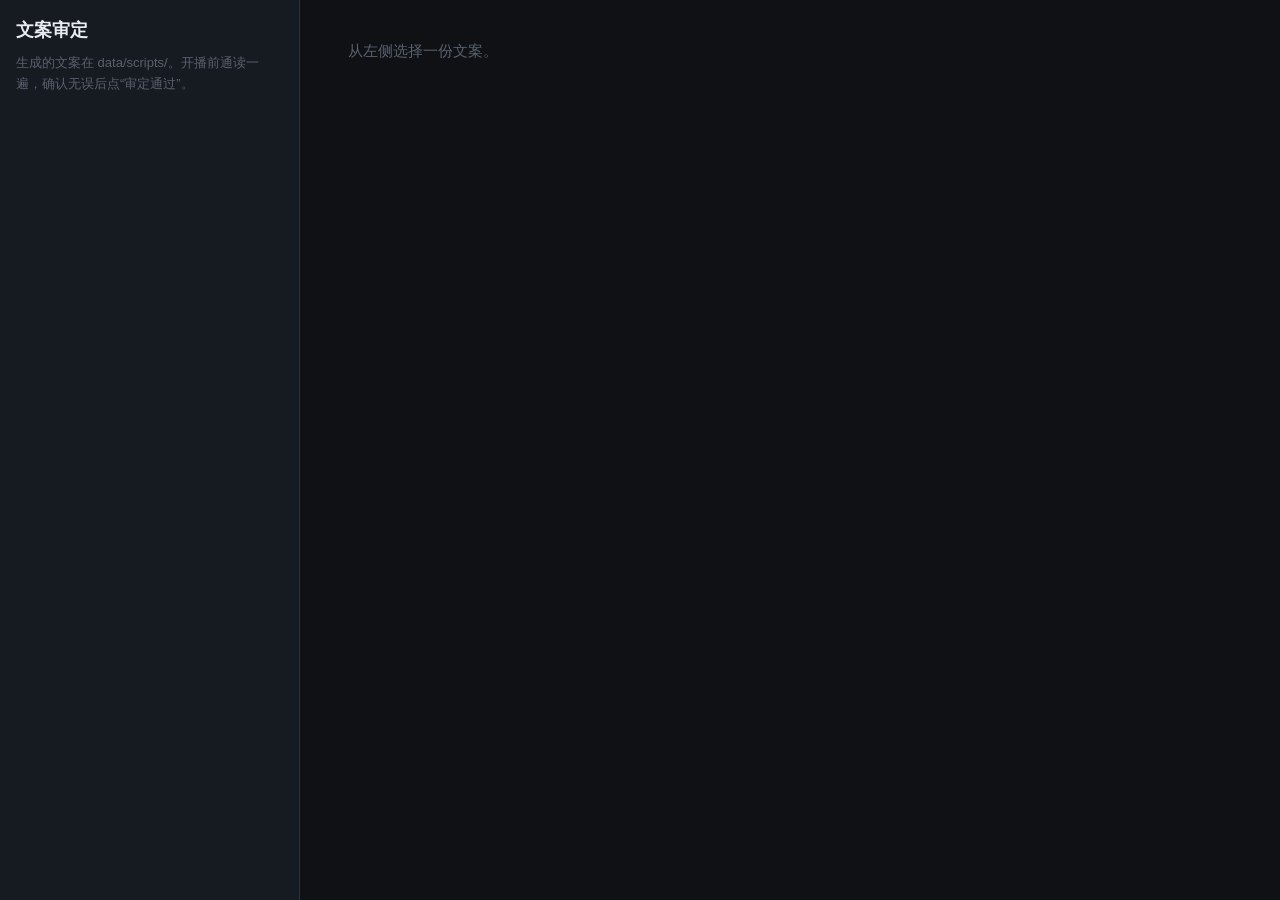
==== static/review.html @ 4a7ab0f7 "文案审定页、开播录制与下播复盘 - 文案审定：/review 页面与 server/review_api.py；逐段编辑文字、类型、真实性与素材，   亲历段落旁显示素材原文；保存时重跑程序检查，审定" ====
<!doctype html>
<html lang="zh-CN">
<head>
  <meta charset="utf-8">
  <meta name="viewport" content="width=device-width, initial-scale=1">
  <title>文案审定</title>
  <link rel="stylesheet" href="/static/review.css">
</head>
<body>
  <aside id="list">
    <h1>文案审定</h1>
    <p class="hint">生成的文案在 data/scripts/。开播前通读一遍，确认无误后点“审定通过”。</p>
    <div id="scripts"></div>
  </aside>

  <main id="editor">
    <p class="empty" id="placeholder">从左侧选择一份文案。</p>
    <div id="doc" hidden>
      <div id="toolbar">
        <span id="status"></span>
        <span id="dirty" hidden>有未保存的修改</span>
        <button id="save" type="button">保存并重新检查</button>
        <button id="approve" type="button" class="primary">审定通过</button>
      </div>
      <p id="demo-warning" class="warn" hidden>当前使用的是演示档案（config/profile.example.yaml），素材对照不是你的真实经历。</p>
      <p id="run-hint" class="hint"></p>

      <label class="field">标题<input id="f-title"></label>
      <label class="field">节目设定（会作为 AI 回复的背景）<textarea id="f-bible" rows="3"></textarea></label>
      <label class="field">大悬念<textarea id="f-big_hook" rows="2"></textarea></label>
      <label class="field">答案（只能在最后一段揭晓）<textarea id="f-payoff" rows="2"></textarea></label>
      <ul id="outline-issues" class="issues"></ul>

      <div id="segments"></div>
    </div>
  </main>

  <script type="module" src="/static/review.js"></script>
</body>
</html>
---- static/review.css ----
:root {
  --bg: #0f1115;
  --panel: #161a21;
  --panel-2: #1c212a;
  --line: #2a313c;
  --text: #e8ebf0;
  --dim: #8a93a3;
  --faint: #59616e;
  --accent: #5aa9ff;
  --warn: #f5b041;
  --ok: #58d68d;
  --danger: #ff6b6b;
}
* { box-sizing: border-box; }
html, body { margin: 0; height: 100%; }
body {
  display: grid;
  grid-template-columns: 300px 1fr;
  background: var(--bg);
  color: var(--text);
  font: 15px/1.6 -apple-system, "PingFang SC", "Hiragino Sans GB", "Microsoft YaHei", sans-serif;
}
h1 { font-size: 18px; margin: 0 0 8px; }
.hint { color: var(--faint); font-size: 13px; margin: 0 0 12px; }
.warn { color: var(--warn); font-size: 14px; }
.empty { color: var(--faint); padding: 24px; }

#list { border-right: 1px solid var(--line); padding: 16px; overflow-y: auto; background: var(--panel); }
.item {
  display: block;
  width: 100%;
  text-align: left;
  padding: 10px;
  margin-bottom: 8px;
  border: 1px solid var(--line);
  border-radius: 8px;
  background: var(--panel-2);
  color: var(--text);
  cursor: pointer;
  font: inherit;
}
.item.active { border-color: var(--accent); }
.item .t { font-weight: 600; display: block; }
.item .m { color: var(--dim); font-size: 12px; }
.badge { font-size: 12px; padding: 0 6px; border-radius: 4px; margin-left: 4px; }
.badge.ok { background: rgba(88, 214, 141, 0.15); color: var(--ok); }
.badge.warn { background: rgba(245, 176, 65, 0.15); color: var(--warn); }

#editor { overflow-y: auto; padding: 0 24px 80px; }
#toolbar {
  position: sticky;
  top: 0;
  z-index: 2;
  display: flex;
  align-items: center;
  gap: 12px;
  padding: 12px 0;
  background: var(--bg);
  border-bottom: 1px solid var(--line);
  margin-bottom: 12px;
}
#status { color: var(--dim); }
#dirty { color: var(--warn); font-size: 13px; }
#toolbar button:first-of-type { margin-left: auto; }
button {
  font: inherit;
  font-size: 14px;
  padding: 5px 14px;
  border: 1px solid var(--line);
  border-radius: 6px;
  background: var(--panel-2);
  color: var(--text);
  cursor: pointer;
}
button.primary { border-color: var(--accent); color: var(--accent); }
button:disabled { opacity: 0.5; cursor: default; }

.field { display: block; color: var(--dim); font-size: 13px; margin-bottom: 10px; }
input, textarea, select {
  display: block;
  width: 100%;
  margin-top: 4px;
  padding: 6px 8px;
  border: 1px solid var(--line);
  border-radius: 6px;
  background: var(--panel-2);
  color: var(--text);
  font: inherit;
  font-size: 15px;
}
textarea { resize: vertical; }
select { display: inline-block; width: auto; margin: 0; font-size: 13px; padding: 2px 4px; }

.issues { margin: 6px 0 12px; padding-left: 20px; color: var(--warn); font-size: 14px; }
.issues:empty { display: none; }

.seg { margin-top: 28px; }
.seg h2 { font-size: 17px; margin: 0 0 4px; }
.seg .meta { color: var(--dim); font-size: 13px; margin-bottom: 6px; }

.para {
  border: 1px solid var(--line);
  border-radius: 8px;
  padding: 8px 10px;
  margin-bottom: 8px;
  background: var(--panel);
}
.para.deleted { opacity: 0.35; }
.para .row { display: flex; gap: 8px; align-items: center; font-size: 13px; color: var(--dim); }
.para .row .id { color: var(--faint); min-width: 48px; }
.para .row .count { margin-left: auto; color: var(--faint); }
.para .row label { display: flex; align-items: center; gap: 4px; }
.para textarea { margin-top: 6px; font-size: 16px; line-height: 1.6; }
.para .material {
  margin-top: 6px;
  padding: 6px 8px;
  border-left: 3px solid var(--ok);
  background: rgba(88, 214, 141, 0.06);
  color: var(--dim);
  font-size: 13px;
}
.para .material.missing { border-left-color: var(--danger); color: var(--danger); background: rgba(255, 107, 107, 0.06); }
.para.lived { border-left: 3px solid var(--ok); }
.para.fictional { border-left: 3px solid var(--warn); }
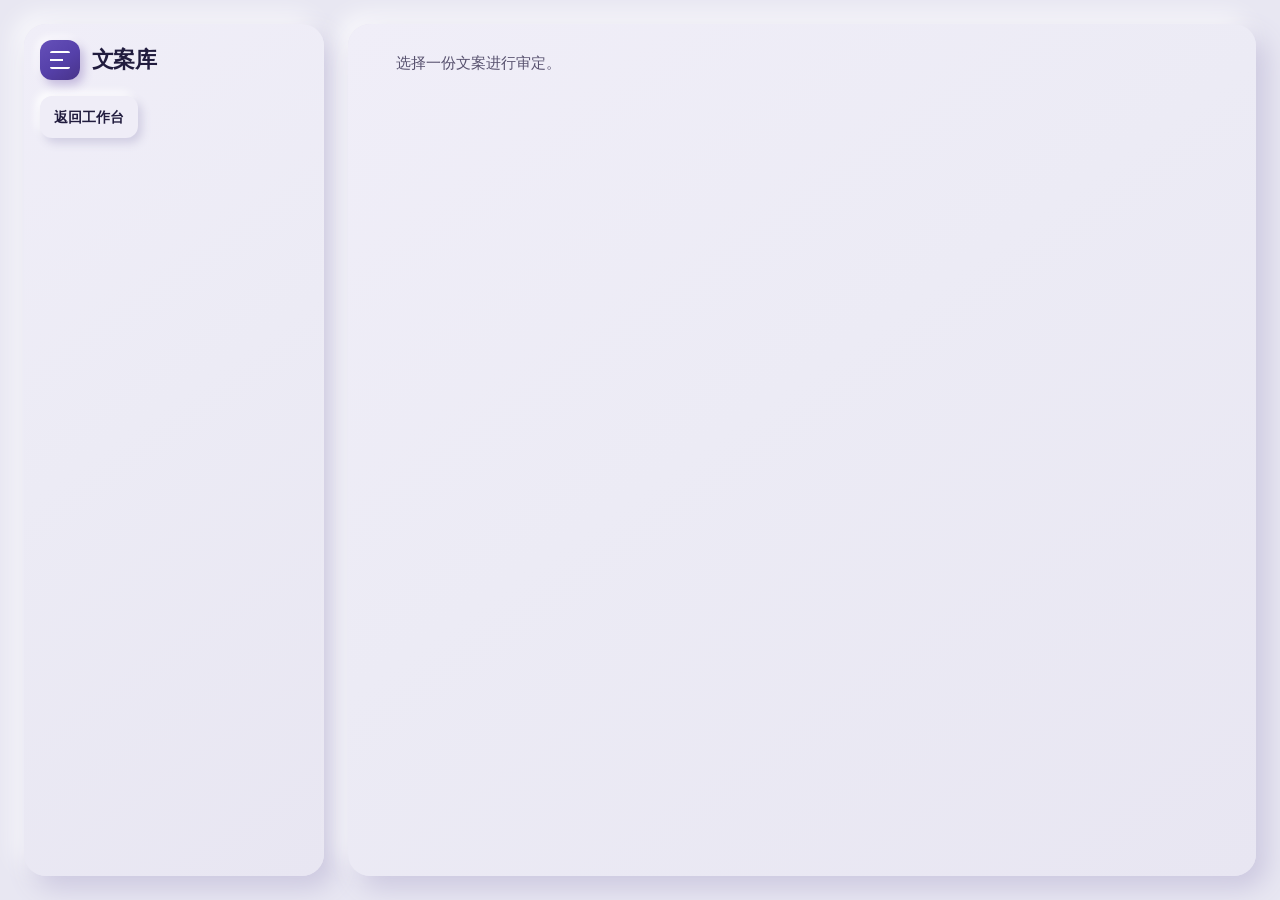
==== commit 1c3ababc: "完善直播工作台、模型供应商配置与新拟态界面" ====
--- a/static/review.html
+++ b/static/review.html
@@ -4,23 +4,24 @@
   <meta charset="utf-8">
   <meta name="viewport" content="width=device-width, initial-scale=1">
   <title>文案审定</title>
+  <link rel="stylesheet" href="/static/workspace.css">
   <link rel="stylesheet" href="/static/review.css">
 </head>
 <body>
   <aside id="list">
-    <h1>文案审定</h1>
-    <p class="hint">生成的文案在 data/scripts/。开播前通读一遍，确认无误后点“审定通过”。</p>
+    <div class="brand"><span class="brand-mark" aria-hidden="true"></span><h1>文案库</h1></div>
+    <a class="control" href="/">返回工作台</a>
     <div id="scripts"></div>
   </aside>
 
   <main id="editor">
-    <p class="empty" id="placeholder">从左侧选择一份文案。</p>
+    <p class="empty" id="placeholder">选择一份文案进行审定。</p>
     <div id="doc" hidden>
       <div id="toolbar">
         <span id="status"></span>
         <span id="dirty" hidden>有未保存的修改</span>
-        <button id="save" type="button">保存并重新检查</button>
-        <button id="approve" type="button" class="primary">审定通过</button>
+        <button id="save" type="button" class="control">保存并重新检查</button>
+        <button id="approve" type="button" class="control primary-control">审定通过</button>
       </div>
       <p id="demo-warning" class="warn" hidden>当前使用的是演示档案（config/profile.example.yaml），素材对照不是你的真实经历。</p>
       <p id="run-hint" class="hint"></p>
--- a/static/workspace.css
+++ b/static/workspace.css
@@ -0,0 +1,136 @@
+/* 工作台、文案库和弹窗共用左上光源。面板与按钮凸起，输入、列表容器和按下态凹入。 */
+:root {
+  --bg: #e8e7f2;
+  --surface: #ecebf5;
+  --raised: #efedf7;
+  --well: #e7e5f2;
+  --paper: #f3f1fa;
+  --line: #d6d3e9;
+  --text: #211c3e;
+  --dim: #57516e;
+  --accent: #5540a9;
+  --accent-hover: #48338f;
+  --accent-light: #e4ddfa;
+  --accent-ink: #fff;
+  --ok: #20624e;
+  --ok-soft: #dceee7;
+  --warn: #865116;
+  --warn-soft: #f7e9d1;
+  --danger: #a13049;
+  --danger-soft: #fae9ed;
+  --surface-fill: linear-gradient(145deg, #f0eef8, var(--surface) 45%, #e8e6f2);
+  --accent-fill: linear-gradient(145deg, #6550b9, var(--accent) 55%, #483389);
+  --large-shadow: 10px 12px 27px #cbc7df, -8px -8px 23px rgb(255 255 255 / 88%);
+  --lift: 4px 5px 10px #d0cde2, -4px -4px 9px rgb(255 255 255 / 92%);
+  --inset: inset 3px 3px 7px #cecae1, inset -3px -3px 7px rgb(255 255 255 / 85%);
+  --inset-small: inset 2px 2px 4px #d0cce1, inset -2px -2px 4px rgb(255 255 255 / 82%);
+  --accent-lift: 4px 5px 10px #c4badd, -3px -3px 8px rgb(255 255 255 / 82%);
+  --accent-inset: inset 3px 3px 8px #37236f, inset -2px -2px 5px #715ac0;
+  --overlay-shadow: 12px 18px 42px rgb(36 26 73 / 29%), -5px -6px 15px rgb(246 243 255 / 43%);
+  --backdrop: rgb(34 28 61 / 36%);
+  --radius: 16px;
+  --panel-radius: 22px;
+  --control-radius: 12px;
+  color-scheme: light;
+  font-family: -apple-system, "PingFang SC", "Microsoft YaHei", system-ui, sans-serif;
+}
+* { box-sizing: border-box; }
+[hidden] { display: none !important; }
+.sr-only { position: absolute; width: 1px; height: 1px; overflow: hidden; clip-path: inset(50%); }
+html, body { margin: 0; min-height: 100%; }
+body { background: var(--bg); color: var(--text); }
+button, input, select, textarea { font: inherit; color: inherit; }
+button { cursor: pointer; }
+button:disabled { opacity: .65; cursor: default; }
+:where(button, a, input, select, textarea, summary, [tabindex]):focus-visible {
+  outline: 2px solid var(--accent);
+  outline-offset: 3px;
+}
+::selection { background: var(--accent-light); color: var(--text); }
+::placeholder { color: var(--dim); opacity: 1; }
+* { scrollbar-color: #a59bc6 transparent; }
+.brand { display: flex; align-items: center; gap: 12px; }
+.brand-mark {
+  display: block;
+  position: relative;
+  flex: 0 0 40px;
+  height: 40px;
+  border-radius: var(--control-radius);
+  background: var(--accent-fill);
+  box-shadow: var(--accent-lift);
+}
+/* 三道提词行组成共用标记。 */
+.brand-mark::before {
+  content: "";
+  position: absolute;
+  inset: 11px 10px;
+  border-block: 2px solid var(--accent-ink);
+  border-radius: 2px;
+}
+.brand-mark::after {
+  content: "";
+  position: absolute;
+  inset: 19px auto auto 10px;
+  width: 13px;
+  border-top: 2px solid var(--accent-ink);
+}
+
+/* 低优先级的表单基础样式，便于各页面保留现有字段尺寸和布局。 */
+:where(input:not([type="checkbox"], [type="radio"]), textarea, select) {
+  min-width: 0;
+  padding: 8px 11px;
+  border: 1px solid transparent;
+  border-radius: var(--control-radius);
+  background: var(--well);
+  box-shadow: var(--inset);
+  caret-color: var(--accent);
+}
+:where(input[type="checkbox"], input[type="radio"]) { accent-color: var(--accent); }
+.control {
+  min-height: 42px;
+  display: inline-flex;
+  align-items: center;
+  justify-content: center;
+  gap: 6px;
+  padding: 7px 13px;
+  border: 1px solid transparent;
+  border-radius: var(--control-radius);
+  background: var(--raised);
+  box-shadow: var(--lift);
+  color: var(--text);
+  font-size: 14px;
+  font-weight: 600;
+  text-decoration: none;
+  white-space: nowrap;
+  transition: background-color .16s, box-shadow .16s;
+}
+.control:hover:not(:disabled) { background: var(--paper); }
+.control:active:not(:disabled) { box-shadow: var(--inset); }
+.primary-control {
+  color: var(--accent-ink);
+  background: var(--accent-fill);
+  box-shadow: var(--accent-lift);
+}
+.primary-control:hover:not(:disabled) { background: var(--accent-hover); }
+.primary-control:active:not(:disabled) { box-shadow: var(--accent-inset); }
+
+/* 弹窗沿用面板表面，额外的投影刻画它与背景工作区之间的距离。 */
+.surface-dialog {
+  width: min(460px, calc(100% - 32px));
+  max-height: calc(100dvh - 32px);
+  padding: 0;
+  overflow: auto;
+  color: var(--text);
+  background: var(--surface-fill);
+  border: 0;
+  border-radius: var(--panel-radius);
+  box-shadow: var(--overlay-shadow);
+}
+.surface-dialog::backdrop { background: var(--backdrop); }
+.confirm-dialog form { padding: 22px; }
+.confirm-dialog h2 { margin: 0; font-size: 19px; line-height: 1.4; }
+.confirm-dialog p { margin: 10px 0 20px; color: var(--dim); font-size: 14px; line-height: 1.65; }
+.confirm-dialog footer { display: flex; flex-wrap: wrap; justify-content: flex-end; gap: 12px; }
+@media (prefers-reduced-motion: reduce) {
+  *, *::before, *::after { transition-duration: .01ms !important; }
+}
--- a/static/review.css
+++ b/static/review.css
@@ -1,124 +1,101 @@
-:root {
-  --bg: #0f1115;
-  --panel: #161a21;
-  --panel-2: #1c212a;
-  --line: #2a313c;
-  --text: #e8ebf0;
-  --dim: #8a93a3;
-  --faint: #59616e;
-  --accent: #5aa9ff;
-  --warn: #f5b041;
-  --ok: #58d68d;
-  --danger: #ff6b6b;
+/* 文案库和审定区使用同一凸起面板，标题等表单字段与段落正文沿用凹入输入。 */
+body {
+  height: 100dvh;
+  display: grid;
+  grid-template-columns: clamp(220px, 25vw, 300px) minmax(0, 1fr);
+  gap: 24px;
+  width: min(100%, 1540px);
+  margin-inline: auto;
+  padding: 24px;
+  font-size: 15px;
+  line-height: 1.6;
 }
-* { box-sizing: border-box; }
-html, body { margin: 0; height: 100%; }
-body {
-  display: grid;
-  grid-template-columns: 300px 1fr;
-  background: var(--bg);
-  color: var(--text);
-  font: 15px/1.6 -apple-system, "PingFang SC", "Hiragino Sans GB", "Microsoft YaHei", sans-serif;
+h1 { font-size: 22px; letter-spacing: -.025em; margin: 0; }
+.hint { color: var(--dim); font-size: 13px; margin: 0 0 12px; }
+.warn { color: var(--warn); font-size: 14px; }
+.empty { color: var(--dim); padding: 12px; }
+#list, #editor { border-radius: var(--panel-radius); min-width: 0; overflow: auto; background: var(--surface-fill); box-shadow: var(--large-shadow); }
+#list { padding: 16px; }
+#list .brand { margin-bottom: 16px; }
+#scripts { display: grid; gap: 12px; margin: 12px -4px 0; padding: 8px 4px 12px; }
+.item {
+  width: 100%;
+  min-height: 52px;
+  padding: 10px 12px;
+  border: 1px solid transparent;
+  border-radius: var(--control-radius);
+  background: var(--raised);
+  box-shadow: var(--lift);
+  text-align: left;
 }
-h1 { font-size: 18px; margin: 0 0 8px; }
-.hint { color: var(--faint); font-size: 13px; margin: 0 0 12px; }
-.warn { color: var(--warn); font-size: 14px; }
-.empty { color: var(--faint); padding: 24px; }
+.item:hover { background: var(--paper); }
+.item:is(.active, :active) { color: var(--accent); background: var(--well); box-shadow: var(--inset); }
+.item .t { font-weight: 650; display: block; overflow-wrap: anywhere; }
+.item .m { color: var(--dim); font-size: 12px; }
+.badge { display: inline-block; padding: 0 6px; border-radius: 4px; margin-left: 6px; font-size: 12px; }
+.badge.ok { background: var(--ok-soft); color: var(--ok); }
+.badge.warn { background: var(--warn-soft); color: var(--warn); }
 
-#list { border-right: 1px solid var(--line); padding: 16px; overflow-y: auto; background: var(--panel); }
-.item {
-  display: block;
-  width: 100%;
-  text-align: left;
-  padding: 10px;
-  margin-bottom: 8px;
-  border: 1px solid var(--line);
-  border-radius: 8px;
-  background: var(--panel-2);
-  color: var(--text);
-  cursor: pointer;
-  font: inherit;
-}
-.item.active { border-color: var(--accent); }
-.item .t { font-weight: 600; display: block; }
-.item .m { color: var(--dim); font-size: 12px; }
-.badge { font-size: 12px; padding: 0 6px; border-radius: 4px; margin-left: 4px; }
-.badge.ok { background: rgba(88, 214, 141, 0.15); color: var(--ok); }
-.badge.warn { background: rgba(245, 176, 65, 0.15); color: var(--warn); }
-
-#editor { overflow-y: auto; padding: 0 24px 80px; }
+#editor { padding: 0 clamp(14px, 3vw, 36px) 32px; }
 #toolbar {
   position: sticky;
   top: 0;
   z-index: 2;
   display: flex;
   align-items: center;
+  flex-wrap: wrap;
   gap: 12px;
-  padding: 12px 0;
-  background: var(--bg);
-  border-bottom: 1px solid var(--line);
+  padding: 16px 0 13px;
+  background: var(--surface-fill);
   margin-bottom: 12px;
 }
-#status { color: var(--dim); }
-#dirty { color: var(--warn); font-size: 13px; }
+#status, #dirty {
+  padding: 4px 9px;
+  border-radius: 8px;
+  background: var(--well);
+  box-shadow: var(--inset-small);
+  color: var(--dim);
+  font-size: 13px;
+  overflow-wrap: anywhere;
+}
+#dirty { color: var(--warn); background: var(--warn-soft); }
 #toolbar button:first-of-type { margin-left: auto; }
-button {
-  font: inherit;
-  font-size: 14px;
-  padding: 5px 14px;
-  border: 1px solid var(--line);
-  border-radius: 6px;
-  background: var(--panel-2);
-  color: var(--text);
-  cursor: pointer;
-}
-button.primary { border-color: var(--accent); color: var(--accent); }
-button:disabled { opacity: 0.5; cursor: default; }
-
-.field { display: block; color: var(--dim); font-size: 13px; margin-bottom: 10px; }
-input, textarea, select {
+.field { display: block; color: var(--dim); font-size: 13px; font-weight: 600; margin-bottom: 12px; }
+input:not([type="checkbox"]), textarea, select {
   display: block;
   width: 100%;
-  margin-top: 4px;
-  padding: 6px 8px;
-  border: 1px solid var(--line);
-  border-radius: 6px;
-  background: var(--panel-2);
-  color: var(--text);
-  font: inherit;
-  font-size: 15px;
+  min-height: 40px;
+  margin-top: 5px;
 }
+.field :is(input, textarea) { color: var(--text); font-size: 15px; font-weight: 400; }
 textarea { resize: vertical; }
-select { display: inline-block; width: auto; margin: 0; font-size: 13px; padding: 2px 4px; }
-
+select { display: inline-block; width: auto; max-width: 100%; min-height: 34px; margin: 0; font-size: 13px; }
+input[type="checkbox"] { accent-color: var(--accent); }
 .issues { margin: 6px 0 12px; padding-left: 20px; color: var(--warn); font-size: 14px; }
 .issues:empty { display: none; }
-
-.seg { margin-top: 28px; }
+.seg { margin-top: 28px; padding-top: 18px; border-top: 1px solid var(--line); }
 .seg h2 { font-size: 17px; margin: 0 0 4px; }
-.seg .meta { color: var(--dim); font-size: 13px; margin-bottom: 6px; }
-
-.para {
-  border: 1px solid var(--line);
+.seg .meta { color: var(--dim); font-size: 13px; }
+.para { border-radius: var(--radius); padding: 13px; margin: 12px 0 16px; background: var(--raised); box-shadow: var(--lift); }
+.para.deleted { opacity: .62; }
+.para .row { display: flex; flex-wrap: wrap; gap: 8px; align-items: center; font-size: 13px; color: var(--dim); }
+.para .row .count { margin-left: auto; }
+.para .row label { display: flex; align-items: center; gap: 4px; }
+.para textarea { margin-top: 8px; font-size: 16px; line-height: 1.6; }
+.para .material {
+  margin-top: 8px;
+  padding: 7px 9px;
   border-radius: 8px;
-  padding: 8px 10px;
-  margin-bottom: 8px;
-  background: var(--panel);
-}
-.para.deleted { opacity: 0.35; }
-.para .row { display: flex; gap: 8px; align-items: center; font-size: 13px; color: var(--dim); }
-.para .row .id { color: var(--faint); min-width: 48px; }
-.para .row .count { margin-left: auto; color: var(--faint); }
-.para .row label { display: flex; align-items: center; gap: 4px; }
-.para textarea { margin-top: 6px; font-size: 16px; line-height: 1.6; }
-.para .material {
-  margin-top: 6px;
-  padding: 6px 8px;
-  border-left: 3px solid var(--ok);
-  background: rgba(88, 214, 141, 0.06);
-  color: var(--dim);
+  background: var(--ok-soft);
+  box-shadow: var(--inset-small);
+  color: var(--ok);
   font-size: 13px;
 }
-.para .material.missing { border-left-color: var(--danger); color: var(--danger); background: rgba(255, 107, 107, 0.06); }
-.para.lived { border-left: 3px solid var(--ok); }
-.para.fictional { border-left: 3px solid var(--warn); }
+.para .material.missing { color: var(--danger); background: var(--danger-soft); }
+
+@media (max-width: 660px) {
+  body { height: auto; grid-template-columns: minmax(0, 1fr); gap: 20px; padding: 16px; }
+  #list { max-height: 47svh; }
+  #editor { overflow: visible; }
+  #toolbar button:first-of-type { margin-left: 0; }
+}
